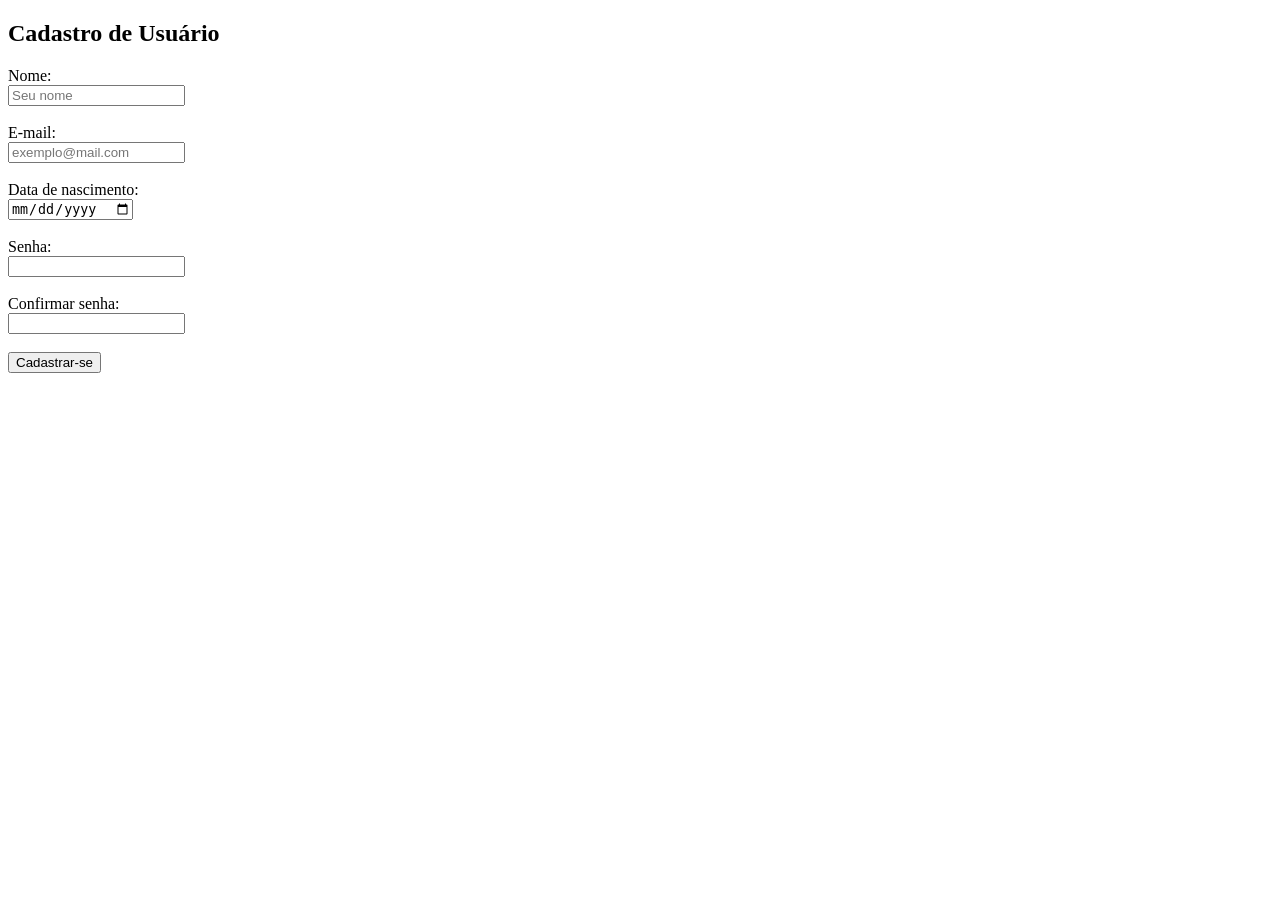
==== cadastro.html @ 57b0fbd4 "páginas de cadastro e login" ====
<!DOCTYPE html>
<html lang="pt-br">
<head>
    <meta charset="UTF-8">
    <meta name="viewport" content="width=device-width, initial-scale=1.0">
    <title>Cadastro</title>
</head>
<body>
    <main>
        <section>
            <h1>Cadastro de Usuário</h1>

            <form action="login.html">
                <label for="name">Nome:</label><br>
                <input type="text" id="name" name="name" placeholder="Seu nome" required>
                <br><br>

                <label for="email">E-mail:</label><br>
                <input type="email" id="email" name="email" placeholder="exemplo@mail.com" required>
                <br><br>

                <label for="birth-date">Data de nascimento:</label><br>
                <input type="date" id="birth-date" name="birth-date" required>
                <br><br>

                <label for="pwd">Senha:</label><br>
                <input type="password" id="pwd" name="pwd" required>
                <br><br>

                <label for="cpwd">Confirmar senha:</label><br>
                <input type="password" id="cpwd" name="cpwd" required>
                <br><br>

                <input type="submit" value="Cadastrar-se">
            </form>

        </section>
    </main>
</body>
</html>
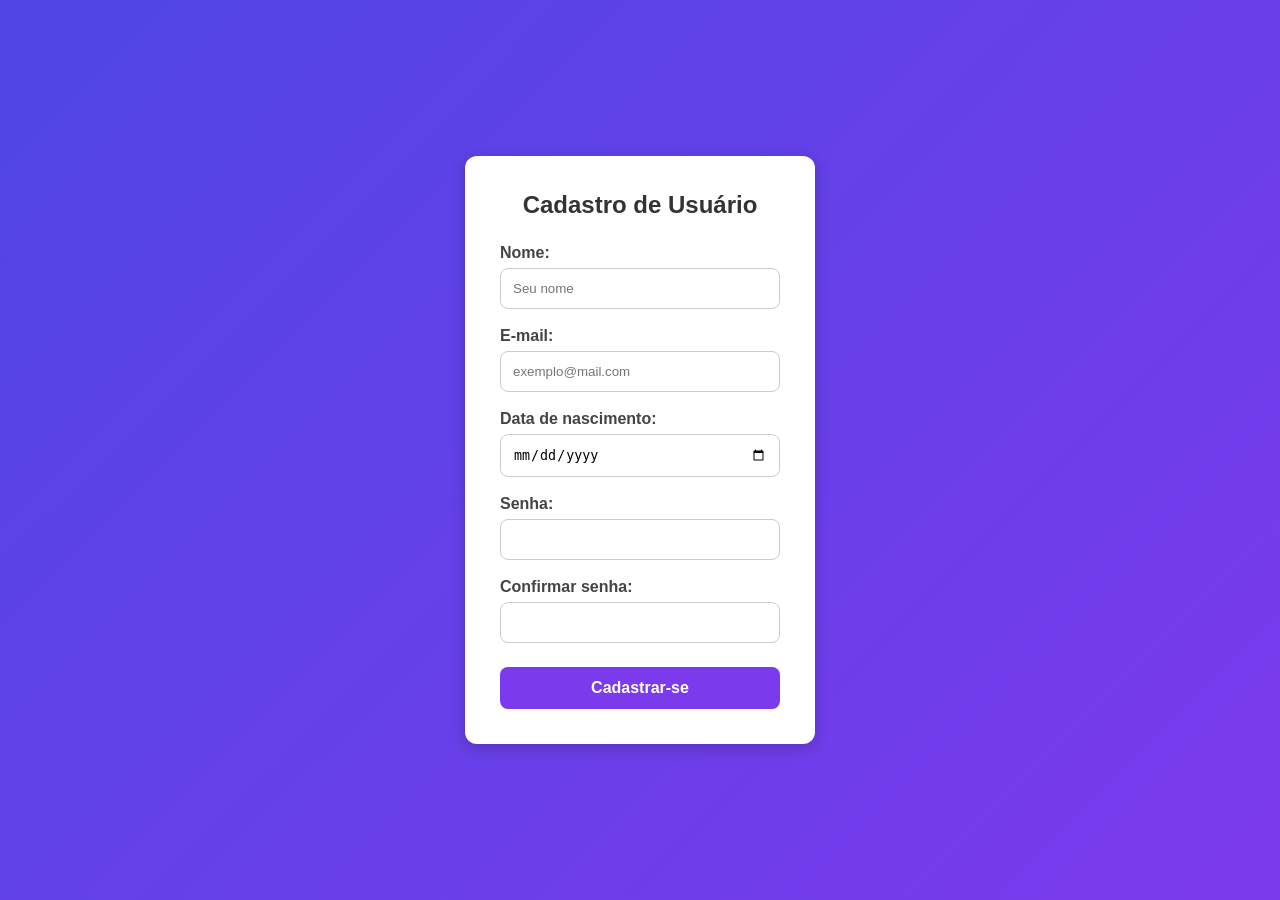
==== commit 62550a2e: "css" ====
--- a/cadastro.html
+++ b/cadastro.html
@@ -3,6 +3,7 @@
 <head>
     <meta charset="UTF-8">
     <meta name="viewport" content="width=device-width, initial-scale=1.0">
+    <link rel="stylesheet" href="css/form.css">
     <title>Cadastro</title>
 </head>
 <body>
@@ -31,7 +32,7 @@
                 <input type="password" id="cpwd" name="cpwd" required>
                 <br><br>
 
-                <input type="submit" value="Cadastrar-se">
+                <input id="btn" type="submit" value="Cadastrar-se">
             </form>
 
         </section>
--- a/css/form.css
+++ b/css/form.css
@@ -0,0 +1,69 @@
+/* Reset */
+*{
+    margin: 0;
+    padding: 0;
+    box-sizing: border-box;
+}
+
+/* Corpo da página */
+body{
+    font-family: Arial, Helvetica, sans-serif;
+    background: linear-gradient(135deg, #4f46e5, #7c3aed);
+    height: 100vh;
+    display: flex;
+    justify-content: center;
+    align-items: center;
+}
+
+/* Caixa do formulário */
+section{
+    background-color: #fff;
+    padding: 35px;
+    border-radius: 12px;
+    width: 350px;
+    box-shadow: 0 4px 15px rgba(0,0,0,0.2);
+}
+
+/* Título */
+h1{
+    text-align: center;
+    margin-bottom: 25px;
+    color: #333;
+}
+
+/* Labels */
+label{
+    font-weight: bold;
+    color: #444;
+}
+
+/* Inputs */
+input{
+    width: 100%;
+    padding: 12px;
+    margin-top: 6px;
+    border: 1px solid #ccc;
+    border-radius: 8px;
+    outline: none;
+    transition: 0.3s;
+}
+
+/* Efeito ao clicar */
+input:focus{
+    border-color: #7c3aed;
+    box-shadow: 0 0 5px rgba(124, 58, 237, 0.5);
+}
+
+/* Botão */
+#btn{
+    background-color: #7c3aed;
+    color: white;
+    font-size: 16px;
+    font-weight: bold;
+    border: none;
+    cursor: pointer;
+    transition: 0.3s;
+}
+#btn:hover{
+    background-color: #5b21b6;
+}
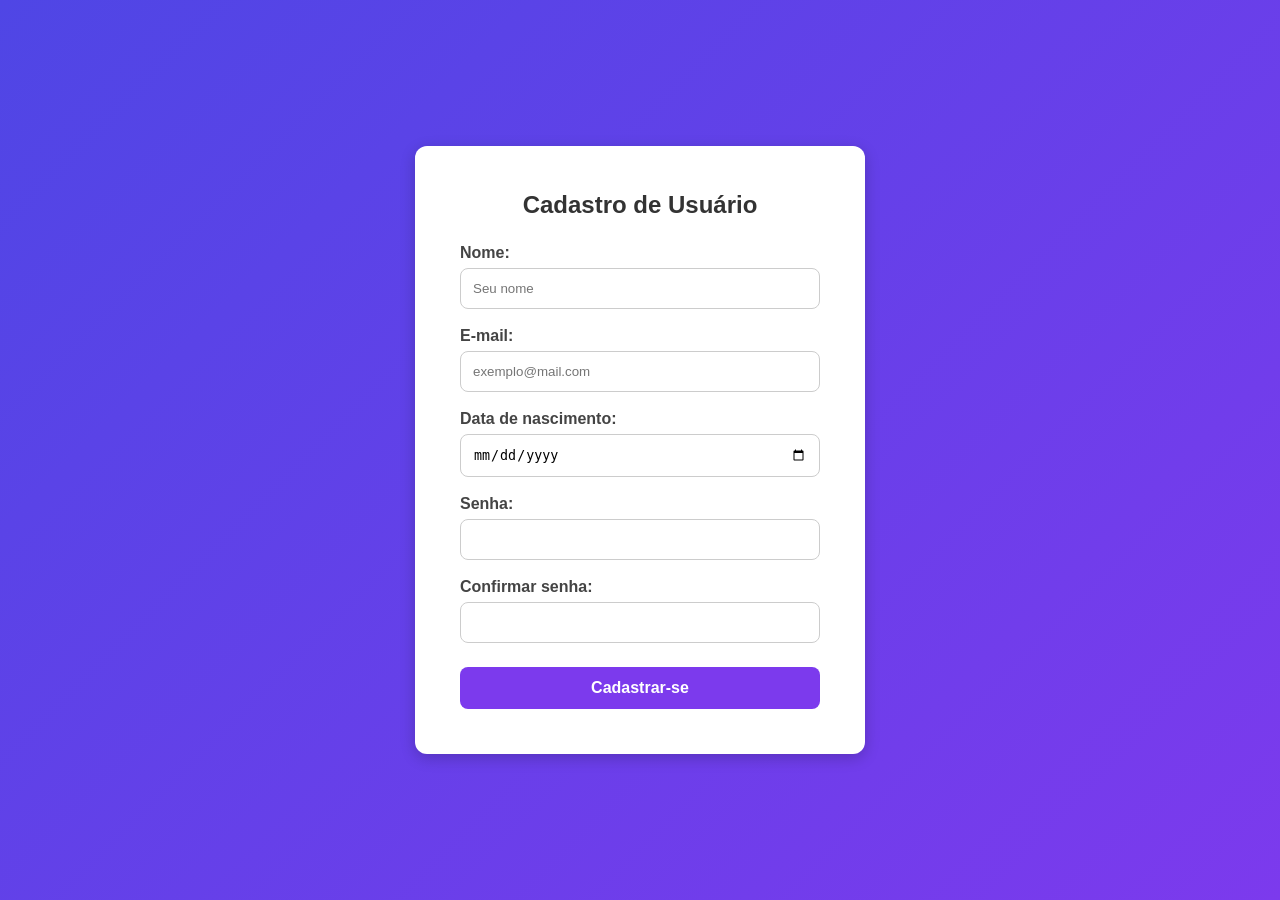
==== commit 69fca948: "revert" ====
--- a/cadastro.html
+++ b/cadastro.html
@@ -32,7 +32,7 @@
                 <input type="password" id="cpwd" name="cpwd" required>
                 <br><br>
 
-                <input id="btn" type="submit" value="Cadastrar-se">
+                <input class="btn" type="submit" value="Cadastrar-se">
             </form>
 
         </section>
--- a/css/form.css
+++ b/css/form.css
@@ -9,7 +9,9 @@
 body{
     font-family: Arial, Helvetica, sans-serif;
     background: linear-gradient(135deg, #4f46e5, #7c3aed);
-    height: 100vh;
+    padding: 20px 0;
+    height: auto;
+    min-height: 100vh;
     display: flex;
     justify-content: center;
     align-items: center;
@@ -18,10 +20,12 @@
 /* Caixa do formulário */
 section{
     background-color: #fff;
-    padding: 35px;
+    padding: 45px;
     border-radius: 12px;
-    width: 350px;
+    width: 450px;
+    max-height: 90vh;
     box-shadow: 0 4px 15px rgba(0,0,0,0.2);
+    overflow-y: auto;
 }
 
 /* Título */
@@ -55,7 +59,7 @@
 }
 
 /* Botão */
-#btn{
+.btn{
     background-color: #7c3aed;
     color: white;
     font-size: 16px;
@@ -64,6 +68,94 @@
     cursor: pointer;
     transition: 0.3s;
 }
-#btn:hover{
+.btn:hover{
     background-color: #5b21b6;
+}
+
+.form-group {
+    margin-bottom: 15px;
+    text-align: left;
+}
+
+.btn-secondary {
+    background: #6b7280;
+    margin-top: 20px;
+    padding: 8px;
+    border-radius: 8px;
+}
+
+.btn-secondary:hover {
+    background: #4b5563;
+}
+
+.btn-danger {
+    background: #dc2626;
+    margin-top: 20px;
+    padding: 8px;
+    border-radius: 8px;
+}
+
+.btn-danger:hover {
+    background: #b91c1c;
+}
+
+.search-box {
+    margin-top: 25px;
+    margin-bottom: 15px;
+    padding: 12px;
+    border: 1px dashed #7c3aed;
+    border-radius: 8px;
+    text-align: left;
+}
+
+.search-box label {
+    display: block;
+    margin-bottom: 5px;
+}
+
+.btn-delete-item {
+    background: #ef4444;
+    color: white;
+    border: none;
+    padding: 4px 8px;
+    border-radius: 4px;
+    cursor: pointer;
+    width: auto;
+    margin: 0;
+    font-weight: bold;
+}
+
+.btn-delete-item:hover {
+    background: #dc2626;
+}
+
+/* Botão de link */
+#link-cad{
+    display: block;
+    text-align: center;
+    text-decoration: none;
+    padding: 12px;
+    border-radius: 8px;
+}
+#link-cad:hover{
+    color: #5b21b6;
+}
+
+#user-list {
+    margin-top: 15px;
+    list-style-type: none;
+    text-align: left;
+    padding: 0;
+}
+
+#user-list li {
+    background: #f3f4f6;
+    padding: 10px;
+    margin-bottom: 8px;
+    border-radius: 6px;
+    display: flex;
+    justify-content: space-between;
+    align-items: center;
+    font-size: 14px;
+    color: #333;
 }
